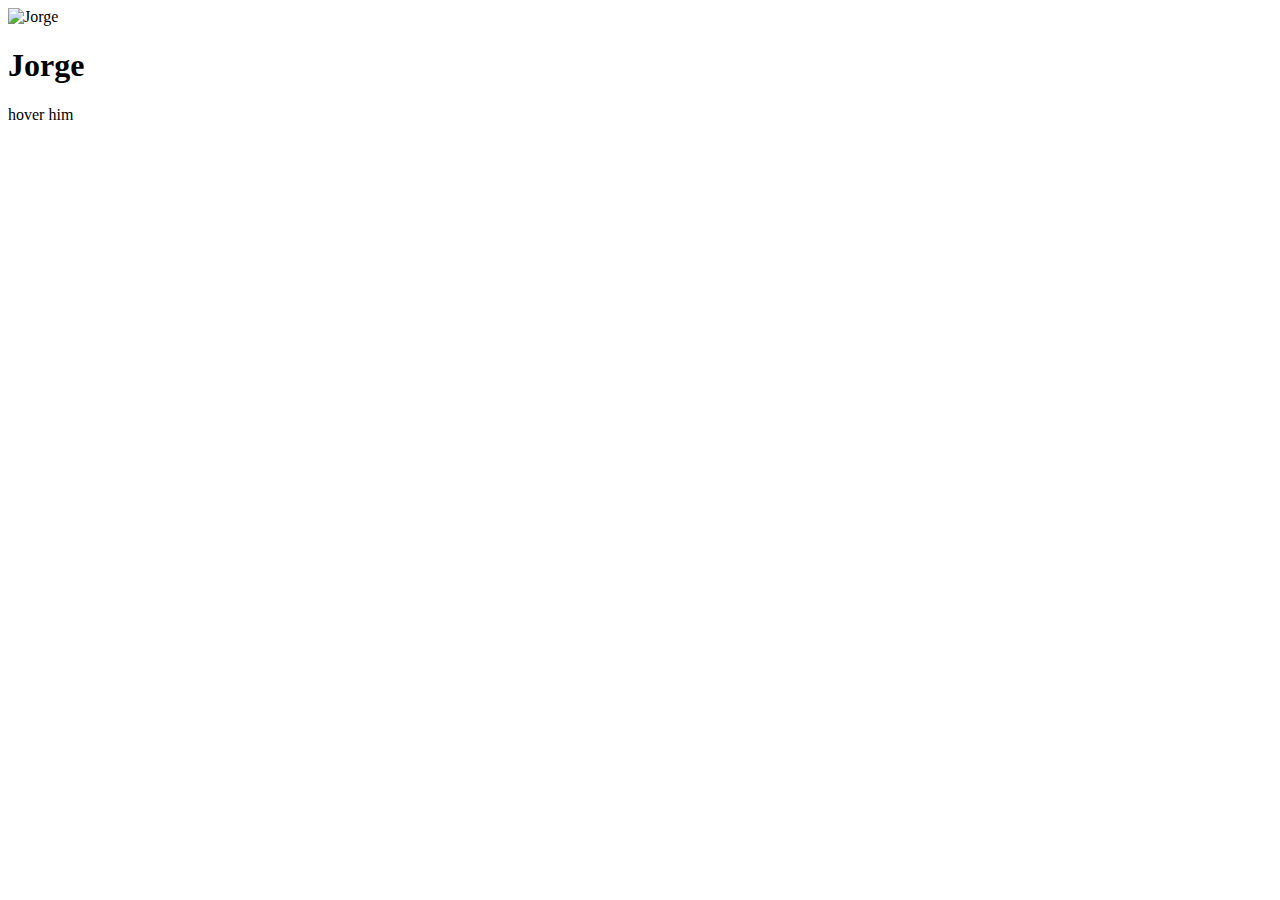
==== index.html @ 1e732069 "Create index.html" ====
<!DOCTYPE html>
<html lang="en">

<head>
    <meta charset="UTF-8">
    <meta name="viewport" content="width=device-width, initial-scale=1.0">
    <link rel="stylesheet" href="style.css">
    <title></title>
</head>

<body>

    <header>
        <div>
            <img src="assets/jorge.jpg" alt="Jorge">
            <h1>
                Jorge
            </h1>
        </div>
    </header>

    <footer>hover him</footer>
</body>
</html>
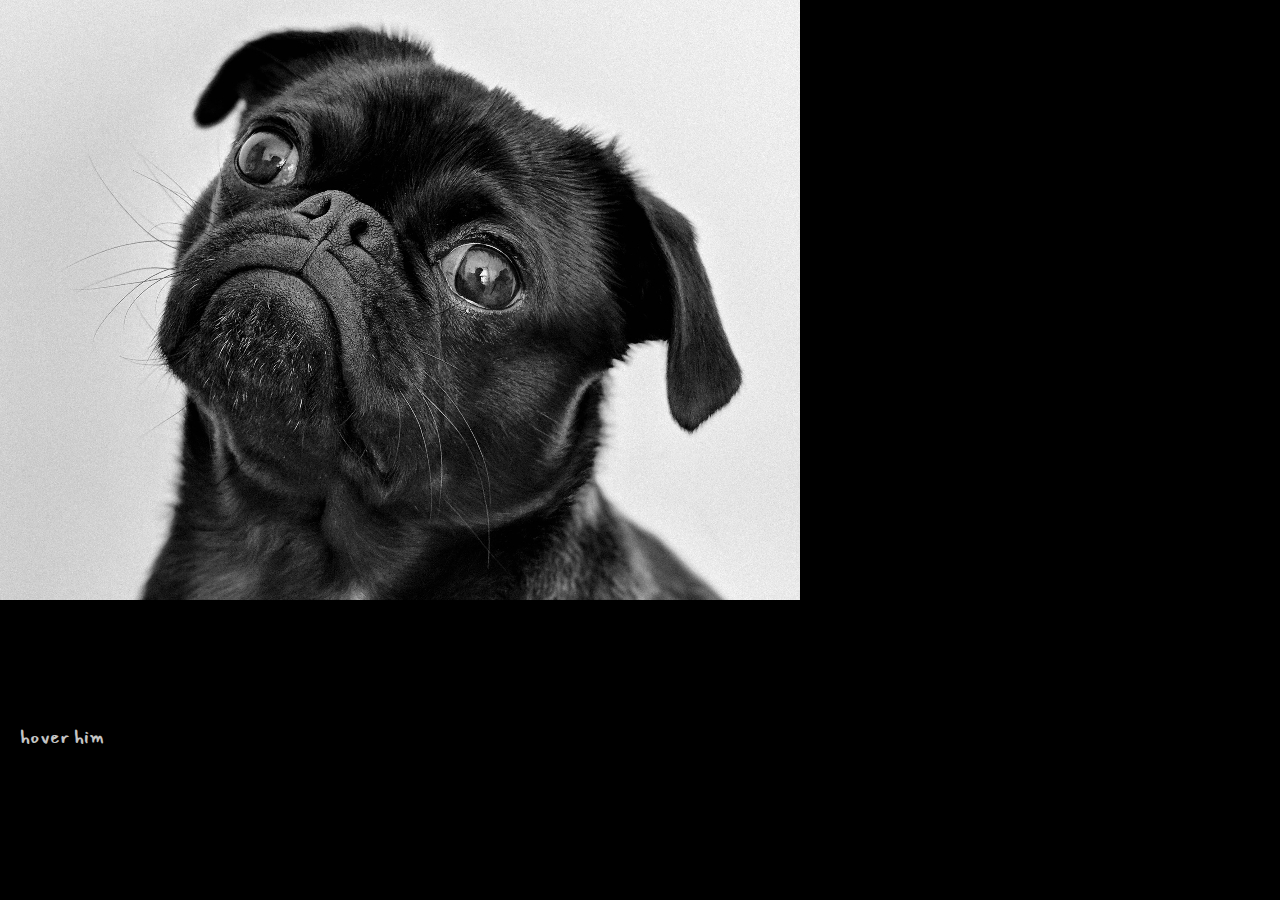
==== commit 33a97c42: "Update index.html" ====
--- a/index.html
+++ b/index.html
@@ -10,14 +10,12 @@
 
 <body>
 
-    <header>
-        <div>
-            <img src="assets/jorge.jpg" alt="Jorge">
-            <h1>
-                Jorge
-            </h1>
-        </div>
-    </header>
+   <div>
+        <img src="assets/jorge.jpg" alt="Jorge">
+        <h1>
+            Jorge
+        </h1>
+    </div>
 
     <footer>hover him</footer>
 </body>
--- a/style.css
+++ b/style.css
@@ -0,0 +1,53 @@
+@import url('https://fonts.googleapis.com/css2?family=Mansalva&display=swap');
+
+*{
+    box-sizing: border-box;
+}
+
+body{
+    margin: 0;
+    padding: 0;
+    background: #000000;
+    font-family: 'Mansalva', cursive;
+}
+
+header{
+    height: 90vh;
+    display: flex;
+    justify-content: center;
+    align-items: center;
+    flex-direction: row;
+}
+
+header h1{
+    margin: 0;
+    padding: 0;
+    font-size: 90px;
+    text-align: center;
+    color:#c4c4c4;
+   
+}
+header div {
+    background: #151515;
+    padding: 20px;
+    max-width: 500px;
+    cursor: pointer;
+    transition: 0.5s;
+}
+
+header div:hover{
+    transform: scale(1.1);
+    box-shadow: 40px 40px 0px -30px #3a3a3a,
+    35px 0px 0px -20px #252525,
+    0px 25px 0 -10px #646464;
+}
+
+header div img{
+    width: 100%;
+}
+
+footer{
+    color: #c4c4c4;
+    font-size: 20px;
+    padding: 20px;
+}
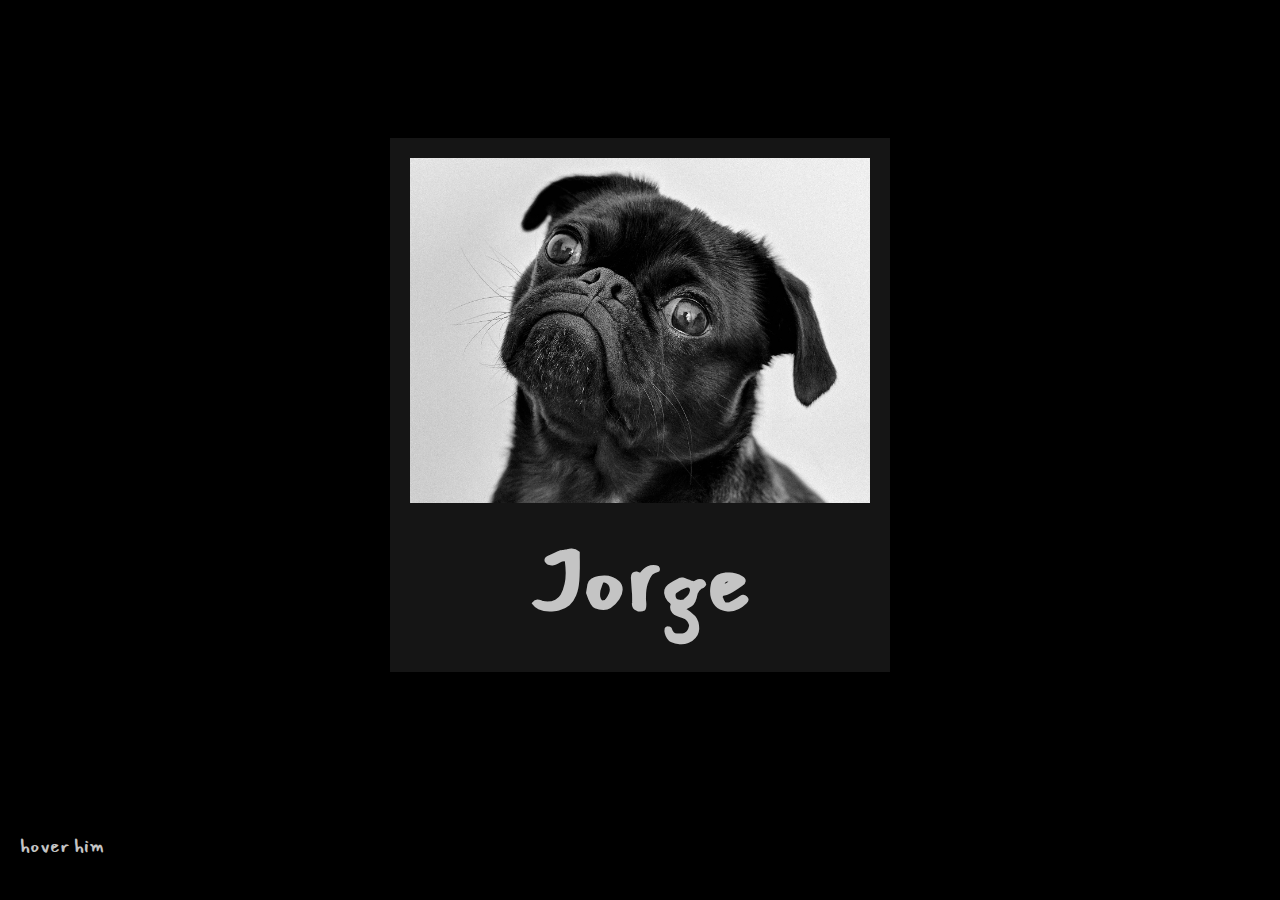
==== commit 333c617a: "Create index.html" ====
--- a/index.html
+++ b/index.html
@@ -10,12 +10,14 @@
 
 <body>
 
-   <div>
+   <main>
+     <div>
         <img src="assets/jorge.jpg" alt="Jorge">
         <h1>
             Jorge
         </h1>
-    </div>
+     </div> 
+    </main>
 
     <footer>hover him</footer>
 </body>
--- a/style.css
+++ b/style.css
@@ -11,7 +11,7 @@
     font-family: 'Mansalva', cursive;
 }
 
-header{
+main{
     height: 90vh;
     display: flex;
     justify-content: center;
@@ -19,7 +19,7 @@
     flex-direction: row;
 }
 
-header h1{
+main h1{
     margin: 0;
     padding: 0;
     font-size: 90px;
@@ -27,7 +27,7 @@
     color:#c4c4c4;
    
 }
-header div {
+main div {
     background: #151515;
     padding: 20px;
     max-width: 500px;
@@ -35,14 +35,14 @@
     transition: 0.5s;
 }
 
-header div:hover{
+main div:hover{
     transform: scale(1.1);
     box-shadow: 40px 40px 0px -30px #3a3a3a,
     35px 0px 0px -20px #252525,
     0px 25px 0 -10px #646464;
 }
 
-header div img{
+main div img{
     width: 100%;
 }
 
